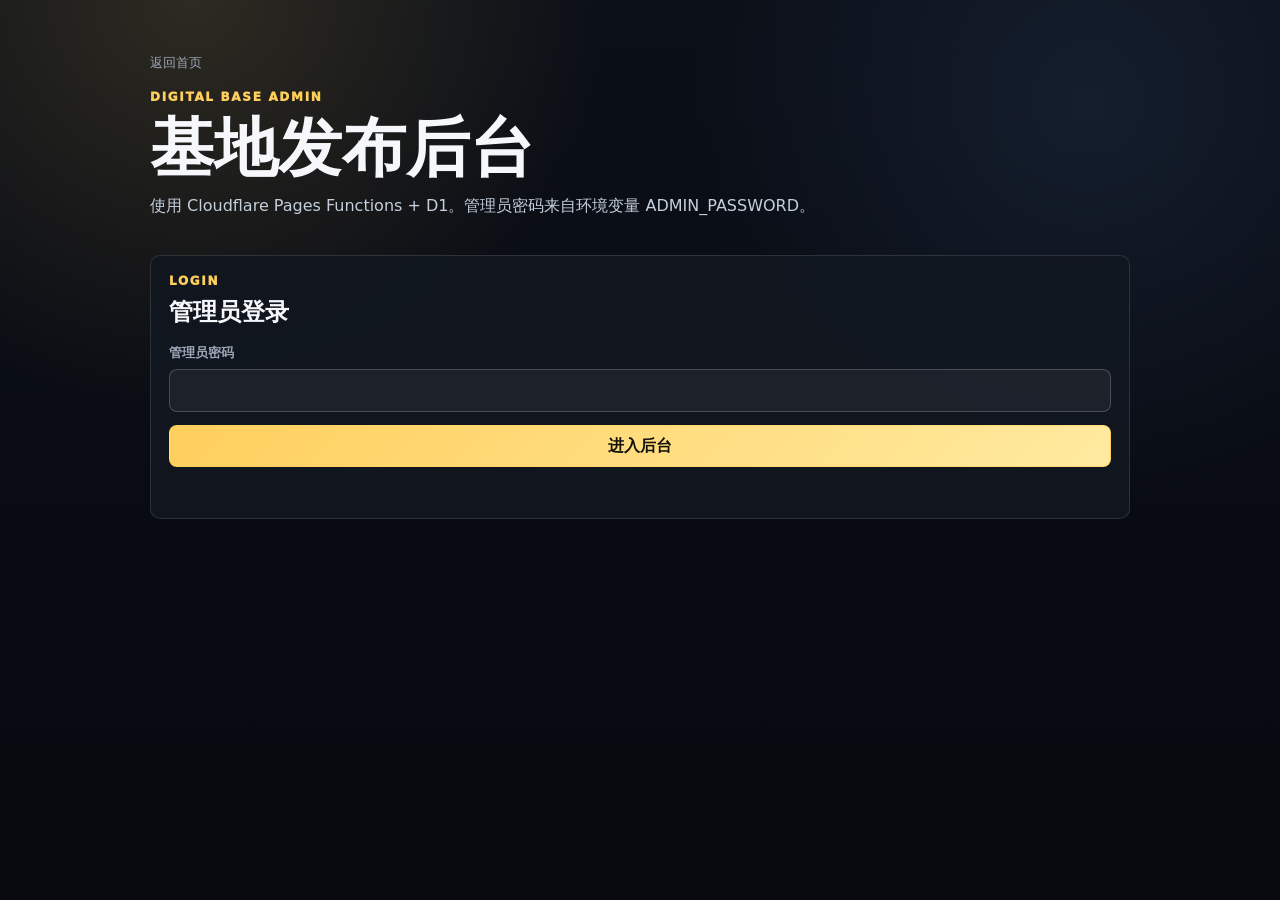
==== admin/index.html @ 92ed7124 ":wqadd admin publishing with d1" ====
<!doctype html>
<html lang="zh-CN">
<head>
  <meta charset="UTF-8" />
  <meta name="viewport" content="width=device-width, initial-scale=1.0" />
  <title>Digital Base Admin</title>
  <link rel="stylesheet" href="./admin.css" />
</head>
<body>
  <main class="admin-shell">
    <section class="admin-hero">
      <a class="back-link" href="/">返回首页</a>
      <p>DIGITAL BASE ADMIN</p>
      <h1>基地发布后台</h1>
      <span>使用 Cloudflare Pages Functions + D1。管理员密码来自环境变量 ADMIN_PASSWORD。</span>
    </section>

    <section class="panel" id="loginPanel">
      <div class="panel-head">
        <p>LOGIN</p>
        <h2>管理员登录</h2>
      </div>
      <form id="loginForm" class="stack-form">
        <label>
          <span>管理员密码</span>
          <input type="password" id="adminPassword" autocomplete="current-password" required />
        </label>
        <button type="submit">进入后台</button>
        <p class="hint" id="loginHint"></p>
      </form>
    </section>

    <section class="panel hidden" id="editorPanel">
      <div class="panel-head inline">
        <div>
          <p>PUBLISH</p>
          <h2>发布动态</h2>
        </div>
        <button class="ghost-btn" id="logoutBtn" type="button">退出</button>
      </div>

      <form id="postForm" class="stack-form">
        <label>
          <span>标题</span>
          <input id="postTitle" maxlength="120" required />
        </label>

        <label>
          <span>正文</span>
          <textarea id="postBody" rows="8" required></textarea>
        </label>

        <label>
          <span>类型</span>
          <select id="postType">
            <option>文字</option>
            <option>图片</option>
            <option>视频</option>
            <option>文章</option>
          </select>
        </label>

        <label>
          <span>图片链接</span>
          <textarea id="postImages" rows="4" placeholder="多个图片链接用换行分隔"></textarea>
        </label>

        <label>
          <span>视频链接</span>
          <input id="postVideo" placeholder="https://..." />
        </label>

        <label>
          <span>标签</span>
          <input id="postTags" placeholder="游戏, 日常, 网站更新" />
        </label>

        <button type="submit">发布到动态墙</button>
        <p class="hint" id="postHint"></p>
      </form>
    </section>

    <section class="panel hidden" id="previewPanel">
      <div class="panel-head">
        <p>RECENT</p>
        <h2>最近动态</h2>
      </div>
      <div class="post-list" id="postList"></div>
    </section>
  </main>

  <script src="./admin.js"></script>
</body>
</html>
---- admin/admin.css ----
:root {
  --bg: #07090f;
  --panel: rgba(18, 23, 32, .88);
  --line: rgba(255, 255, 255, .12);
  --line-strong: rgba(255, 255, 255, .2);
  --text: #f5f7fb;
  --muted: #9ba6b5;
  --accent: #ffcf5d;
  --green: #48d597;
  --danger: #ff6b76;
}

* {
  box-sizing: border-box;
}

body {
  margin: 0;
  min-height: 100vh;
  color: var(--text);
  font-family: Inter, ui-sans-serif, system-ui, -apple-system, BlinkMacSystemFont, "Segoe UI", "Microsoft YaHei", sans-serif;
  background:
    radial-gradient(circle at 15% 0, rgba(255, 207, 93, .14), transparent 26rem),
    radial-gradient(circle at 85% 12%, rgba(106, 167, 255, .1), transparent 25rem),
    linear-gradient(180deg, #0b0f17 0%, #07090f 100%);
}

a {
  color: inherit;
  text-decoration: none;
}

.admin-shell {
  width: min(980px, calc(100% - 28px));
  margin: 0 auto;
  padding: 34px 0 60px;
}

.admin-hero {
  padding: 18px 0 22px;
}

.back-link {
  display: inline-flex;
  margin-bottom: 18px;
  color: var(--muted);
  font-size: 13px;
}

.admin-hero p,
.panel-head p {
  margin: 0;
  color: var(--accent);
  font-size: 12px;
  font-weight: 950;
  letter-spacing: .14em;
}

.admin-hero h1 {
  margin: 12px 0;
  font-size: clamp(38px, 7vw, 64px);
  line-height: 1;
}

.admin-hero span {
  color: #c4cfdd;
  line-height: 1.7;
}

.panel {
  margin-top: 14px;
  padding: 18px;
  border: 1px solid var(--line);
  border-radius: 10px;
  background: var(--panel);
  backdrop-filter: blur(14px);
}

.hidden {
  display: none;
}

.panel-head {
  margin-bottom: 16px;
}

.panel-head.inline {
  display: flex;
  align-items: center;
  justify-content: space-between;
  gap: 12px;
}

.panel-head h2 {
  margin: 8px 0 0;
  font-size: 24px;
}

.stack-form {
  display: grid;
  gap: 13px;
}

label {
  display: grid;
  gap: 7px;
}

label span {
  color: var(--muted);
  font-size: 13px;
  font-weight: 850;
}

input,
textarea,
select {
  width: 100%;
  border: 1px solid var(--line-strong);
  border-radius: 8px;
  outline: 0;
  color: var(--text);
  background: rgba(255, 255, 255, .055);
  padding: 11px 12px;
  font: inherit;
}

textarea {
  resize: vertical;
}

input:focus,
textarea:focus,
select:focus {
  border-color: rgba(255, 207, 93, .62);
}

button {
  min-height: 42px;
  border: 1px solid rgba(255, 207, 93, .55);
  border-radius: 8px;
  color: #15120a;
  background: linear-gradient(135deg, var(--accent), #ffeaa0);
  font: inherit;
  font-weight: 900;
  cursor: pointer;
}

.ghost-btn {
  min-height: 36px;
  border-color: var(--line-strong);
  color: #edf3fb;
  background: rgba(255, 255, 255, .055);
  padding: 8px 12px;
}

.hint {
  min-height: 20px;
  margin: 0;
  color: var(--muted);
  font-size: 13px;
}

.hint.ok {
  color: var(--green);
}

.hint.bad {
  color: var(--danger);
}

.post-list {
  display: grid;
  gap: 10px;
}

.post-item {
  padding: 12px;
  border: 1px solid var(--line);
  border-radius: 8px;
  background: rgba(255, 255, 255, .035);
}

.post-item time {
  color: var(--muted);
  font-size: 12px;
}

.post-item h3 {
  margin: 6px 0;
}

.post-item p {
  margin: 0;
  color: #c4cfdd;
  line-height: 1.65;
}

@media (max-width: 680px) {
  .panel-head.inline {
    align-items: flex-start;
    flex-direction: column;
  }
}
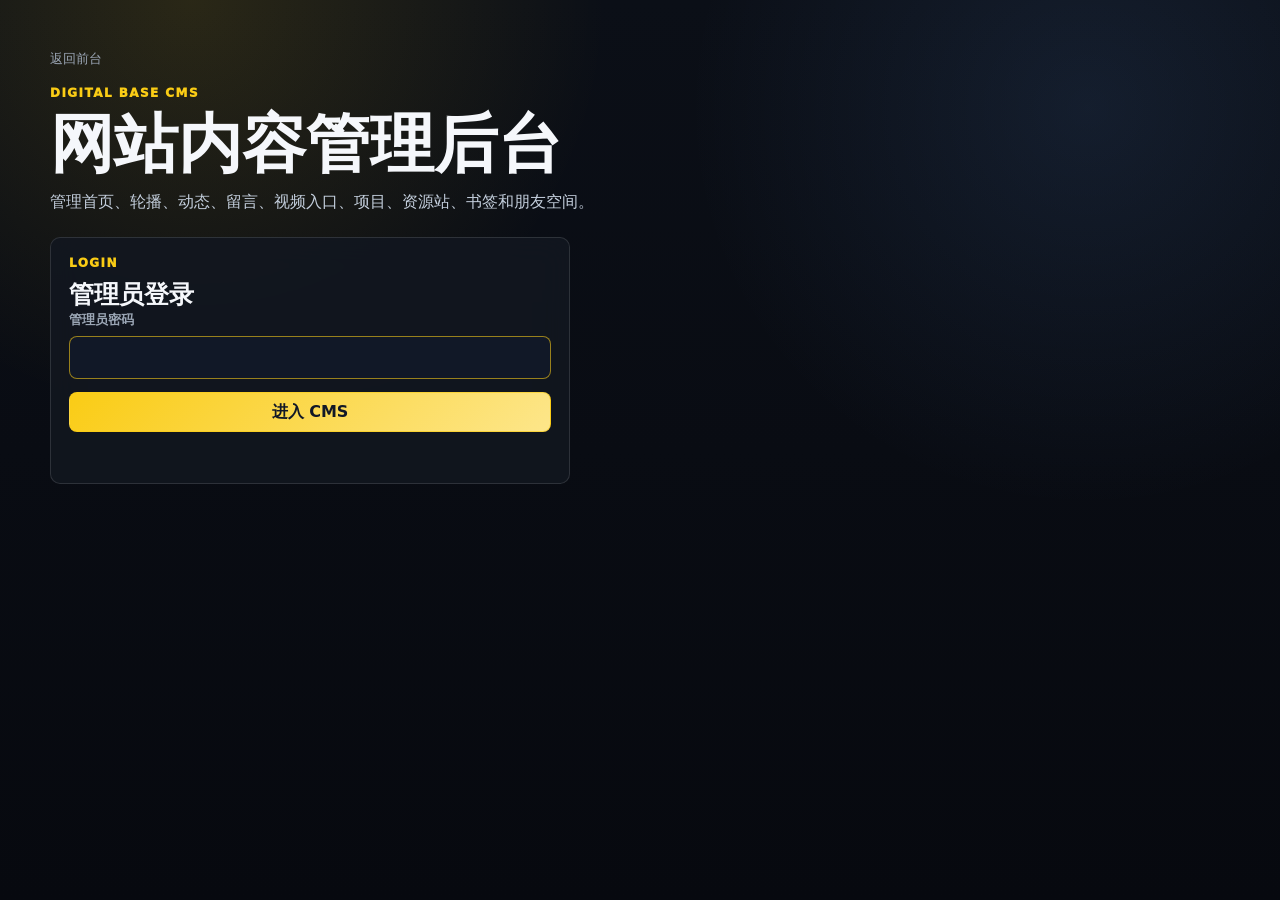
==== commit 0f4baf9a: "upgrade admin to cms" ====
--- a/admin/index.html
+++ b/admin/index.html
@@ -3,19 +3,19 @@
 <head>
   <meta charset="UTF-8" />
   <meta name="viewport" content="width=device-width, initial-scale=1.0" />
-  <title>Digital Base Admin</title>
+  <title>Digital Base CMS</title>
   <link rel="stylesheet" href="./admin.css" />
 </head>
 <body>
   <main class="admin-shell">
-    <section class="admin-hero">
-      <a class="back-link" href="/">返回首页</a>
-      <p>DIGITAL BASE ADMIN</p>
-      <h1>基地发布后台</h1>
-      <span>使用 Cloudflare Pages Functions + D1。管理员密码来自环境变量 ADMIN_PASSWORD。</span>
+    <section class="admin-hero" id="loginHero">
+      <a class="back-link" href="/">返回前台</a>
+      <p>DIGITAL BASE CMS</p>
+      <h1>网站内容管理后台</h1>
+      <span>管理首页、轮播、动态、留言、视频入口、项目、资源站、书签和朋友空间。</span>
     </section>
 
-    <section class="panel" id="loginPanel">
+    <section class="panel login-panel" id="loginPanel">
       <div class="panel-head">
         <p>LOGIN</p>
         <h2>管理员登录</h2>
@@ -25,67 +25,20 @@
           <span>管理员密码</span>
           <input type="password" id="adminPassword" autocomplete="current-password" required />
         </label>
-        <button type="submit">进入后台</button>
+        <button type="submit">进入 CMS</button>
         <p class="hint" id="loginHint"></p>
       </form>
     </section>
 
-    <section class="panel hidden" id="editorPanel">
-      <div class="panel-head inline">
-        <div>
-          <p>PUBLISH</p>
-          <h2>发布动态</h2>
+    <section class="cms hidden" id="cmsApp">
+      <aside class="cms-sidebar">
+        <div class="cms-brand">
+          <strong>DIGITAL BASE</strong>
+          <span>CMS ONLINE</span>
         </div>
-        <button class="ghost-btn" id="logoutBtn" type="button">退出</button>
-      </div>
-
-      <form id="postForm" class="stack-form">
-        <label>
-          <span>标题</span>
-          <input id="postTitle" maxlength="120" required />
-        </label>
-
-        <label>
-          <span>正文</span>
-          <textarea id="postBody" rows="8" required></textarea>
-        </label>
-
-        <label>
-          <span>类型</span>
-          <select id="postType">
-            <option>文字</option>
-            <option>图片</option>
-            <option>视频</option>
-            <option>文章</option>
-          </select>
-        </label>
-
-        <label>
-          <span>图片链接</span>
-          <textarea id="postImages" rows="4" placeholder="多个图片链接用换行分隔"></textarea>
-        </label>
-
-        <label>
-          <span>视频链接</span>
-          <input id="postVideo" placeholder="https://..." />
-        </label>
-
-        <label>
-          <span>标签</span>
-          <input id="postTags" placeholder="游戏, 日常, 网站更新" />
-        </label>
-
-        <button type="submit">发布到动态墙</button>
-        <p class="hint" id="postHint"></p>
-      </form>
-    </section>
-
-    <section class="panel hidden" id="previewPanel">
-      <div class="panel-head">
-        <p>RECENT</p>
-        <h2>最近动态</h2>
-      </div>
-      <div class="post-list" id="postList"></div>
+        <nav id="cmsNav"></nav>
+      </aside>
+      <section class="cms-main" id="cmsMain"></section>
     </section>
   </main>
 
--- a/admin/admin.css
+++ b/admin/admin.css
@@ -1,11 +1,12 @@
 :root {
   --bg: #07090f;
-  --panel: rgba(18, 23, 32, .88);
+  --panel: rgba(18, 23, 32, .9);
+  --panel-strong: rgba(24, 30, 42, .96);
   --line: rgba(255, 255, 255, .12);
-  --line-strong: rgba(255, 255, 255, .2);
+  --line-strong: rgba(250, 204, 21, .58);
   --text: #f5f7fb;
   --muted: #9ba6b5;
-  --accent: #ffcf5d;
+  --accent: #facc15;
   --green: #48d597;
   --danger: #ff6b76;
 }
@@ -20,7 +21,7 @@
   color: var(--text);
   font-family: Inter, ui-sans-serif, system-ui, -apple-system, BlinkMacSystemFont, "Segoe UI", "Microsoft YaHei", sans-serif;
   background:
-    radial-gradient(circle at 15% 0, rgba(255, 207, 93, .14), transparent 26rem),
+    radial-gradient(circle at 15% 0, rgba(250, 204, 21, .13), transparent 26rem),
     radial-gradient(circle at 85% 12%, rgba(106, 167, 255, .1), transparent 25rem),
     linear-gradient(180deg, #0b0f17 0%, #07090f 100%);
 }
@@ -31,9 +32,9 @@
 }
 
 .admin-shell {
-  width: min(980px, calc(100% - 28px));
+  width: min(1180px, calc(100% - 28px));
   margin: 0 auto;
-  padding: 34px 0 60px;
+  padding: 30px 0 60px;
 }
 
 .admin-hero {
@@ -48,12 +49,15 @@
 }
 
 .admin-hero p,
-.panel-head p {
+.panel-head p,
+.cms-section > p,
+.field-label {
   margin: 0;
   color: var(--accent);
   font-size: 12px;
   font-weight: 950;
-  letter-spacing: .14em;
+  letter-spacing: .12em;
+  text-transform: uppercase;
 }
 
 .admin-hero h1 {
@@ -67,38 +71,154 @@
   line-height: 1.7;
 }
 
-.panel {
-  margin-top: 14px;
-  padding: 18px;
+.panel,
+.cms-sidebar,
+.cms-main,
+.card,
+.list-item {
   border: 1px solid var(--line);
   border-radius: 10px;
   background: var(--panel);
   backdrop-filter: blur(14px);
 }
 
+.panel {
+  padding: 18px;
+}
+
+.login-panel {
+  max-width: 520px;
+}
+
 .hidden {
   display: none;
 }
 
-.panel-head {
-  margin-bottom: 16px;
-}
-
-.panel-head.inline {
+.cms {
+  display: grid;
+  grid-template-columns: 230px 1fr;
+  gap: 14px;
+  align-items: start;
+}
+
+.cms.hidden {
+  display: none;
+}
+
+.cms-sidebar {
+  position: sticky;
+  top: 16px;
+  padding: 14px;
+}
+
+.cms-brand {
+  display: grid;
+  gap: 4px;
+  padding: 8px 8px 14px;
+  border-bottom: 1px solid var(--line);
+}
+
+.cms-brand strong {
+  font-size: 17px;
+}
+
+.cms-brand span {
+  color: var(--green);
+  font-size: 11px;
+  font-weight: 900;
+}
+
+#cmsNav {
+  display: grid;
+  gap: 7px;
+  margin-top: 12px;
+}
+
+.nav-btn {
+  width: 100%;
+  min-height: 38px;
+  justify-content: flex-start;
+  border-color: transparent;
+  color: #cdd6e4;
+  background: transparent;
+}
+
+.nav-btn.active,
+.nav-btn:hover {
+  color: #111827;
+  background: var(--accent);
+}
+
+.cms-main {
+  min-height: 620px;
+  padding: 18px;
+}
+
+.cms-section {
+  display: grid;
+  gap: 16px;
+}
+
+.section-title {
   display: flex;
-  align-items: center;
+  align-items: end;
   justify-content: space-between;
-  gap: 12px;
-}
-
+  gap: 14px;
+}
+
+.section-title h2,
 .panel-head h2 {
   margin: 8px 0 0;
-  font-size: 24px;
+  font-size: 25px;
+}
+
+.dashboard-grid {
+  display: grid;
+  grid-template-columns: repeat(5, 1fr);
+  gap: 10px;
+}
+
+.stat-card {
+  padding: 14px;
+  border: 1px solid var(--line);
+  border-radius: 8px;
+  background: rgba(255, 255, 255, .04);
+}
+
+.stat-card span {
+  color: var(--muted);
+  font-size: 12px;
+}
+
+.stat-card strong {
+  display: block;
+  margin-top: 8px;
+  font-size: 28px;
+}
+
+.two-col {
+  display: grid;
+  grid-template-columns: 1fr 1fr;
+  gap: 14px;
+}
+
+.card {
+  padding: 14px;
 }
 
 .stack-form {
   display: grid;
   gap: 13px;
+}
+
+.form-grid {
+  display: grid;
+  grid-template-columns: repeat(2, 1fr);
+  gap: 13px;
+}
+
+.full {
+  grid-column: 1 / -1;
 }
 
 label {
@@ -110,6 +230,14 @@
   color: var(--muted);
   font-size: 13px;
   font-weight: 850;
+}
+
+input,
+textarea,
+select,
+option,
+button {
+  font: inherit;
 }
 
 input,
@@ -119,39 +247,68 @@
   border: 1px solid var(--line-strong);
   border-radius: 8px;
   outline: 0;
-  color: var(--text);
-  background: rgba(255, 255, 255, .055);
+  color: #fff;
+  background: #111827;
   padding: 11px 12px;
-  font: inherit;
+}
+
+select {
+  background: #111827;
+  color: #fff;
+  border: 1px solid #facc15;
+  color-scheme: dark;
+}
+
+option {
+  background: #111827;
+  color: #fff;
 }
 
 textarea {
   resize: vertical;
+}
+
+input[type="checkbox"] {
+  width: auto;
+  accent-color: var(--accent);
 }
 
 input:focus,
 textarea:focus,
 select:focus {
-  border-color: rgba(255, 207, 93, .62);
+  border-color: #fde047;
+  box-shadow: 0 0 0 3px rgba(250, 204, 21, .12);
 }
 
 button {
-  min-height: 42px;
-  border: 1px solid rgba(255, 207, 93, .55);
+  display: inline-flex;
+  align-items: center;
+  justify-content: center;
+  min-height: 40px;
+  border: 1px solid rgba(250, 204, 21, .6);
   border-radius: 8px;
-  color: #15120a;
-  background: linear-gradient(135deg, var(--accent), #ffeaa0);
-  font: inherit;
+  color: #111827;
+  background: linear-gradient(135deg, var(--accent), #fde68a);
   font-weight: 900;
   cursor: pointer;
 }
 
-.ghost-btn {
-  min-height: 36px;
-  border-color: var(--line-strong);
+.ghost-btn,
+.danger-btn,
+.tiny-btn {
   color: #edf3fb;
   background: rgba(255, 255, 255, .055);
-  padding: 8px 12px;
+}
+
+.danger-btn {
+  border-color: rgba(255, 107, 118, .5);
+  color: #ffd7dc;
+}
+
+.tiny-btn {
+  min-height: 31px;
+  padding: 5px 9px;
+  font-size: 12px;
 }
 
 .hint {
@@ -169,35 +326,85 @@
   color: var(--danger);
 }
 
-.post-list {
+.list {
   display: grid;
   gap: 10px;
 }
 
-.post-item {
+.list-item {
+  display: grid;
+  gap: 9px;
   padding: 12px;
-  border: 1px solid var(--line);
-  border-radius: 8px;
   background: rgba(255, 255, 255, .035);
 }
 
-.post-item time {
-  color: var(--muted);
-  font-size: 12px;
-}
-
-.post-item h3 {
-  margin: 6px 0;
-}
-
-.post-item p {
+.list-top {
+  display: flex;
+  align-items: start;
+  justify-content: space-between;
+  gap: 12px;
+}
+
+.list-top h3 {
+  margin: 0;
+  font-size: 17px;
+}
+
+.list-item p {
   margin: 0;
   color: #c4cfdd;
-  line-height: 1.65;
-}
-
-@media (max-width: 680px) {
-  .panel-head.inline {
+  line-height: 1.55;
+  font-size: 13px;
+}
+
+.pill-row,
+.action-row {
+  display: flex;
+  flex-wrap: wrap;
+  gap: 7px;
+}
+
+.pill {
+  display: inline-flex;
+  padding: 4px 7px;
+  border: 1px solid var(--line);
+  border-radius: 6px;
+  color: #dbe4f1;
+  background: rgba(255, 255, 255, .04);
+  font-size: 11px;
+}
+
+@media (max-width: 960px) {
+  .cms {
+    grid-template-columns: 1fr;
+  }
+
+  .cms-sidebar {
+    position: static;
+  }
+
+  #cmsNav {
+    grid-template-columns: repeat(2, 1fr);
+  }
+
+  .dashboard-grid,
+  .two-col,
+  .form-grid {
+    grid-template-columns: 1fr;
+  }
+}
+
+@media (max-width: 560px) {
+  .admin-shell {
+    width: min(100% - 18px, 1180px);
+  }
+
+  #cmsNav {
+    grid-template-columns: 1fr;
+  }
+
+  .section-title,
+  .list-top {
     align-items: flex-start;
     flex-direction: column;
   }
